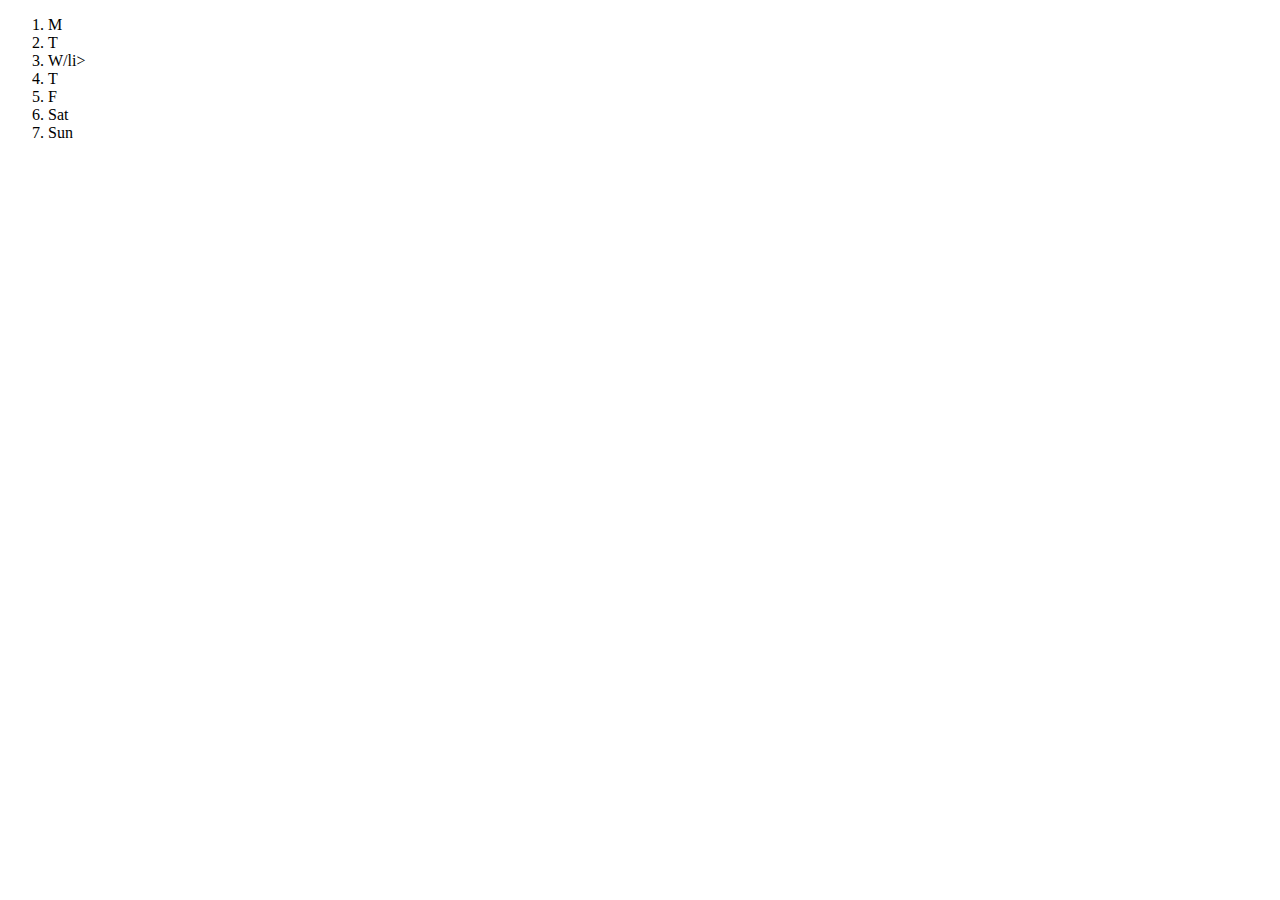
==== Lesson3/Calendar.html @ 7aa6d7bd "Calendar template start" ====
<!DOCTYPE html>
<html lang="en">
<head>
    <meta charset="UTF-8">
    <meta http-equiv="X-UA-Compatible" content="IE=edge">
    <meta name="viewport" content="width=device-width, initial-scale=1.0">
    <title>Calendar</title>
</head>
<body>
    <main class="day-overview"></main>
    <aside class="month-overview">

        <div class="calendar">
            <div class="calendar__header">
            </div>
            <ol class="calendar__day-names">
                <li class="calendar__day-name calendar__day-name--current">M</li>
                <li class="calendar__day-name calendar__day-name--current">T</li>
                <li class="calendar__day-name calendar__day-name--current">W/li>
                <li class="calendar__day-name calendar__day-name--current">T</li>
                <li class="calendar__day-name calendar__day-name--current">F</li>
                <li class="calendar__day-name calendar__day-name--current">Sat</li>
                <li class="calendar__day-name calendar__day-name--current">Sun</li>

            </ol>
        </div>
    </aside>
    
</body>
</html>
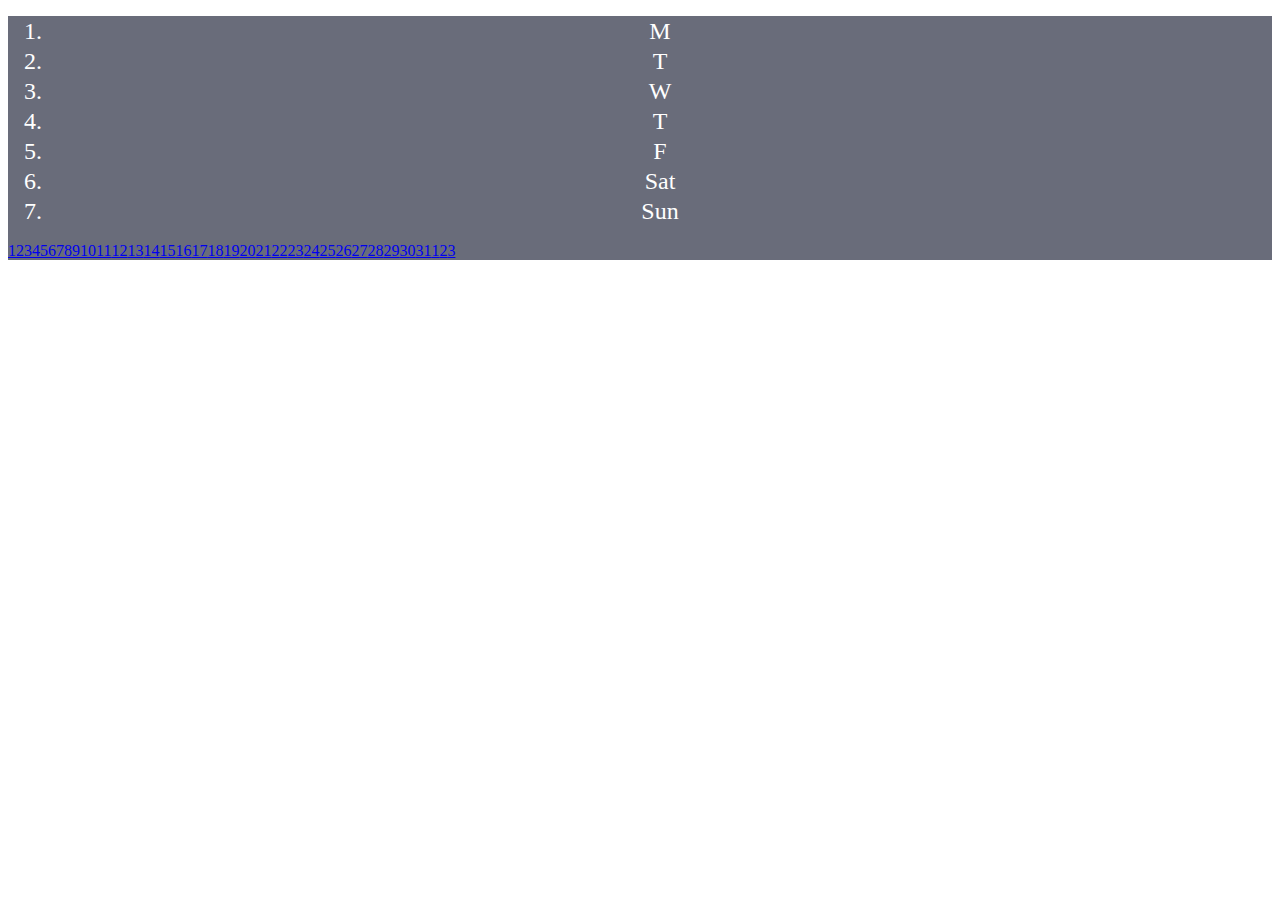
==== commit 57d9a221: "change3" ====
--- a/Lesson3/Calendar.html
+++ b/Lesson3/Calendar.html
@@ -4,6 +4,7 @@
     <meta charset="UTF-8">
     <meta http-equiv="X-UA-Compatible" content="IE=edge">
     <meta name="viewport" content="width=device-width, initial-scale=1.0">
+    <link href="Calendar.css" rel="stylesheet" type="text/css">
     <title>Calendar</title>
 </head>
 <body>
@@ -16,11 +17,118 @@
             <ol class="calendar__day-names">
                 <li class="calendar__day-name calendar__day-name--current">M</li>
                 <li class="calendar__day-name calendar__day-name--current">T</li>
-                <li class="calendar__day-name calendar__day-name--current">W/li>
+                <li class="calendar__day-name calendar__day-name--current">W</li>
                 <li class="calendar__day-name calendar__day-name--current">T</li>
                 <li class="calendar__day-name calendar__day-name--current">F</li>
                 <li class="calendar__day-name calendar__day-name--current">Sat</li>
                 <li class="calendar__day-name calendar__day-name--current">Sun</li>
+
+            </ol>
+            
+            <ol class="calendar__days">
+                <li class="calendar__day">
+                    <a href="#">1</a>
+                </li>
+                <li class="calendar__day">
+                    <a href="#">2</a>
+                </li>
+                <li class="calendar__day">
+                    <a href="#">3</a>
+                </li>
+                <li class="calendar__day">
+                    <a href="#">4</a>
+                </li>
+                <li class="calendar__day">
+                    <a href="#">5</a>
+                </li>
+                <li class="calendar__day">
+                    <a href="#">6</a>
+                </li>
+                <li class="calendar__day">
+                    <a href="#">7</a>
+                </li>
+                <li class="calendar__day">
+                    <a href="#">8</a>
+                </li>
+                <li class="calendar__day">
+                    <a href="#">9</a>
+                </li>
+                <li class="calendar__day">
+                    <a href="#">10</a>
+                </li>
+                <li class="calendar__day">
+                    <a href="#">11</a>
+                </li>
+                <li class="calendar__day">
+                    <a href="#">12</a>
+                </li>
+                <li class="calendar__day">
+                    <a href="#">13</a>
+                </li>
+                <li class="calendar__day">
+                    <a href="#">14</a>
+                </li>
+                <li class="calendar__day">
+                    <a href="#">15</a>
+                </li>
+                <li class="calendar__day">
+                    <a href="#">16</a>
+                </li>
+                <li class="calendar__day">
+                    <a href="#">17</a>
+                </li>
+                <li class="calendar__day">
+                    <a href="#">18</a>
+                </li>
+                <li class="calendar__day">
+                    <a href="#">19</a>
+                </li>
+                <li class="calendar__day">
+                    <a href="#">20</a>
+                </li>
+                <li class="calendar__day">
+                    <a href="#">21</a>
+                </li>
+                <li class="calendar__day">
+                    <a href="#">22</a>
+                </li>
+                <li class="calendar__day">
+                    <a href="#">23</a>
+                </li>
+                <li class="calendar__day">
+                    <a href="#">24</a>
+                </li>
+                <li class="calendar__day">
+                    <a href="#">25</a>
+                </li>
+                <li class="calendar__day">
+                    <a href="#">26</a>
+                </li>
+                <li class="calendar__day">
+                    <a href="#">27</a>
+                </li>
+                <li class="calendar__day">
+                    <a href="#">28</a>
+                </li>
+                <li class="calendar__day">
+                    <a href="#">29</a>
+                </li>
+                <li class="calendar__day">
+                    <a href="#">30</a>
+                </li>
+                <li class="calendar__day">
+                    <a href="#">31</a>
+                </li>
+                <li class="calendar__day">
+                    <a href="#">1</a>
+                </li>
+                <li class="calendar__day">
+                    <a href="#">2</a>
+                </li>
+                <li class="calendar__day">
+                    <a href="#">3</a>
+                </li>
+
 
             </ol>
         </div>
--- a/Lesson3/Calendar.css
+++ b/Lesson3/Calendar.css
@@ -0,0 +1,49 @@
+body {
+    margin: 0
+    display flex;
+    min-height: 100vh;
+    align-items: stretch;
+    
+
+}
+
+.day-overview {
+    flex: 1535 0 0;
+}
+
+.month-overview {
+    flex: 802 0 0;
+    background: rgba(42, 46, 65, 0.7);
+}
+
+.calendar__days {
+    margin: 0;
+    padding: 0;
+    list-style: none;
+    display: flex;
+    flex-wrap: wrap;
+
+}
+
+.calendar__day-name {
+    flex: 1 0 0;
+    text-align: center;
+    font-size: 24px;
+    line-height: 30px;
+    color: #FFF;
+    
+}
+
+.calendar__day-name--current {
+    position: relative;
+
+}
+.calendar__day-name--current::after {
+    content: '';
+    position: absolute;
+    top: 0;
+    left: 0;
+    aspect-ratio: 1;
+    height: 100%;
+
+}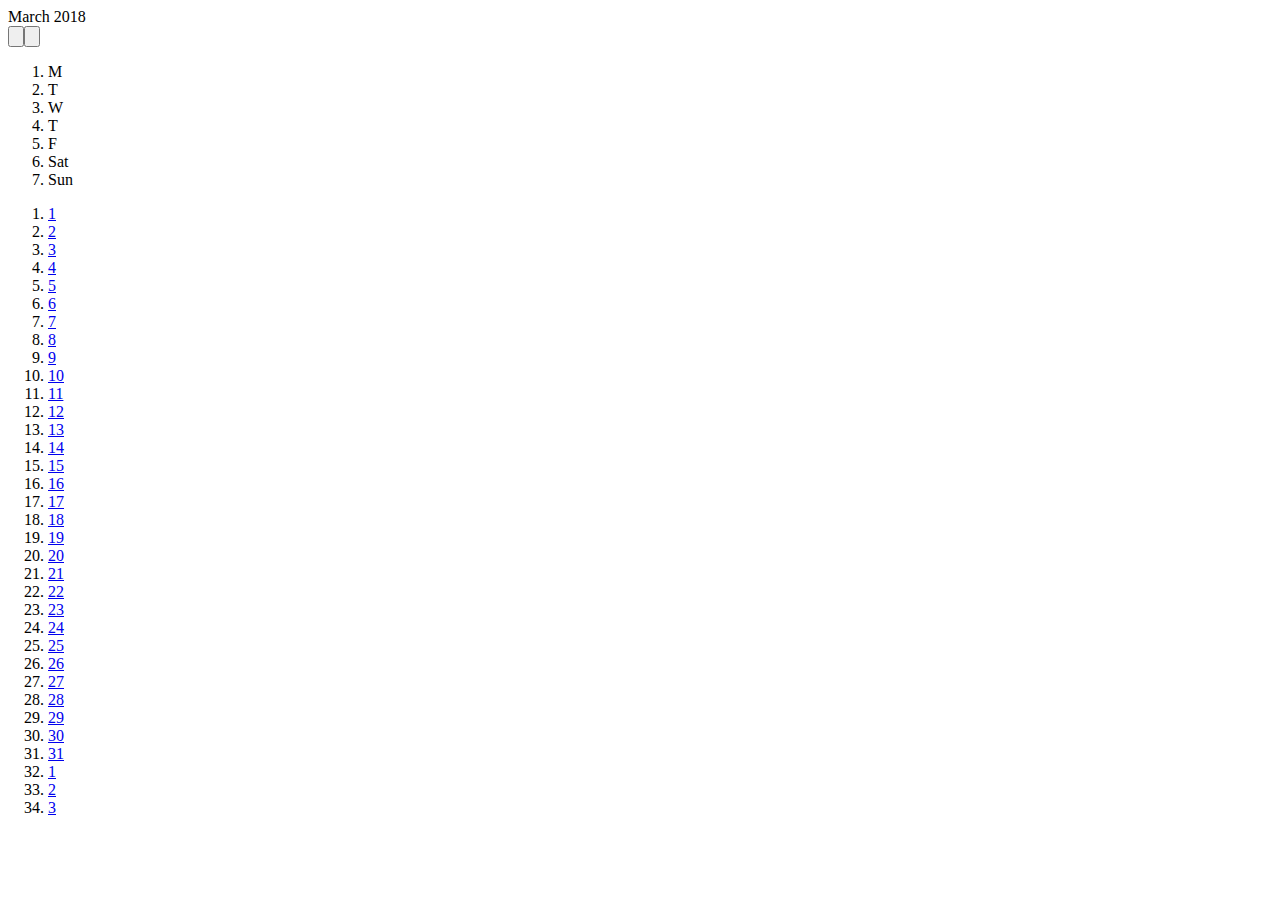
==== commit 5c61ae6c: "version 20.05.2021" ====
--- a/Lesson3/Calendar.html
+++ b/Lesson3/Calendar.html
@@ -4,16 +4,40 @@
     <meta charset="UTF-8">
     <meta http-equiv="X-UA-Compatible" content="IE=edge">
     <meta name="viewport" content="width=device-width, initial-scale=1.0">
-    <link href="Calendar.css" rel="stylesheet" type="text/css">
+    <link href="Calendar.css" rel="stylesheet" type="css">
     <title>Calendar</title>
 </head>
 <body>
     <main class="day-overview"></main>
-    <aside class="month-overview">
+    <aside class="month-view">
 
         <div class="calendar">
             <div class="calendar__header">
+                <div class="calendar__title">
+                    March 2018
+                </div>
+                <button
+                    area-label="Previous month" 
+                    class="calendar__btn calendar__btn--prev">
+                    <svg 
+                        role="image";
+                        area-label="";
+                        class="calendar__btn-image" 
+                        viewBox="0 0 20 38">
+                            <path d="M19 1L1 19L19 37" />
+                    </svg>
+                <button
+                    area-label="Next month" 
+                    class="calendar__btn calendar__btn--next">
+                    <svg 
+                        role="image"
+                        area-label=""
+                        class="calendar__btn-image calendar__btn-image--rotated" 
+                        viewBox="0 0 20 38">
+                            <path d="M19 1L1 19L19 37" />
+                    </svg>
             </div>
+
             <ol class="calendar__day-names">
                 <li class="calendar__day-name calendar__day-name--current">M</li>
                 <li class="calendar__day-name calendar__day-name--current">T</li>
@@ -22,12 +46,11 @@
                 <li class="calendar__day-name calendar__day-name--current">F</li>
                 <li class="calendar__day-name calendar__day-name--current">Sat</li>
                 <li class="calendar__day-name calendar__day-name--current">Sun</li>
-
             </ol>
             
             <ol class="calendar__days">
                 <li class="calendar__day">
-                    <a href="#">1</a>
+                <a href="#">1</a>
                 </li>
                 <li class="calendar__day">
                     <a href="#">2</a>
@@ -129,7 +152,6 @@
                     <a href="#">3</a>
                 </li>
 
-
             </ol>
         </div>
     </aside>
--- a/Lesson3/Calendar.css
+++ b/Lesson3/Calendar.css
@@ -1,19 +1,122 @@
-body {
+ body {
     margin: 0
     display flex;
     min-height: 100vh;
-    align-items: stretch;
-    
+    align-self: stretch;
 
 }
 
-.day-overview {
+.day-view {
     flex: 1535 0 0;
+    background: #FFF;
+
 }
 
-.month-overview {
-    flex: 802 0 0;
+.month-view {
+    flex: 799 0 0;
+    padding: 0 4.37% 4.11%;
+    box-sizing: border-box;
     background: rgba(42, 46, 65, 0.7);
+}
+
+.calendar__header {
+    padding: 84px 0;
+    box-sizing: border-box;
+    display: flex;
+    position: relative;
+
+}
+
+.calendar__header::before, 
+.calendar__header::after {
+    position: absolute;
+    left: 0;
+    bottom: 0;
+    content: '';
+
+    mix-blend-mode: normal;
+
+    width: 100%;
+    height: 2px;
+
+}
+
+.calendar__header::before {
+    background: #000000;
+    /* opacity: 0.17; */
+
+}
+
+.calendar__header::after {
+    bottom: -2px;
+    background: #FFF;
+    opacity: 0.13;
+}
+
+.calendar__title {
+    flex: 1 0 0;
+    order: 2;
+    text-align: center;
+    font-size: 36px;
+    line-height: 42px;
+    color: #FFF;
+
+
+}
+
+.calendar__btn {
+    flex: 0 0 18px;
+    background: transparent;
+    border: 0;
+    padding: 0;
+    cursor: pointer;
+
+}
+
+.calendar__btn:hover {
+    color: #88b1f6;
+
+}
+
+.calendar__btn:focus {
+    color: #88b1f6;
+    outline: none;
+
+}
+
+.calendar__btn-image {
+    width: 100%;
+    fill: none;
+    stroke: currentColor;
+    stroke-width: 2;
+    stroke-linecap: round;
+    stroke-linejoin: round;
+
+}
+
+.calendar__btn--next {
+    order: 3;
+
+}
+
+.calendar__btn-image--rotated {
+    transform: rotate(180deg);
+
+}
+
+.calendar__btn--prev {
+    order: 1;
+
+}
+
+.calendar__day-names {
+    margin: 20px 0 0;
+    padding: 0;
+    list-style: none;
+
+    display: flex;
+
+
 }
 
 .calendar__days {
@@ -28,9 +131,11 @@
 .calendar__day-name {
     flex: 1 0 0;
     text-align: center;
-    font-size: 24px;
+    font-size: 26px;
     line-height: 30px;
     color: #FFF;
+    mix-blend-mode: normal;
+    opacity: 0.6;
     
 }
 
@@ -46,4 +151,15 @@
     aspect-ratio: 1;
     height: 100%;
 
-}+}
+
+.calendar__btn calendar__btn-prev {
+    height: 18px;
+    width: 36px;
+    
+}
+.calendar__btn calendar__btn-next {
+    height: 18px;
+    width: 36px;
+    
+}
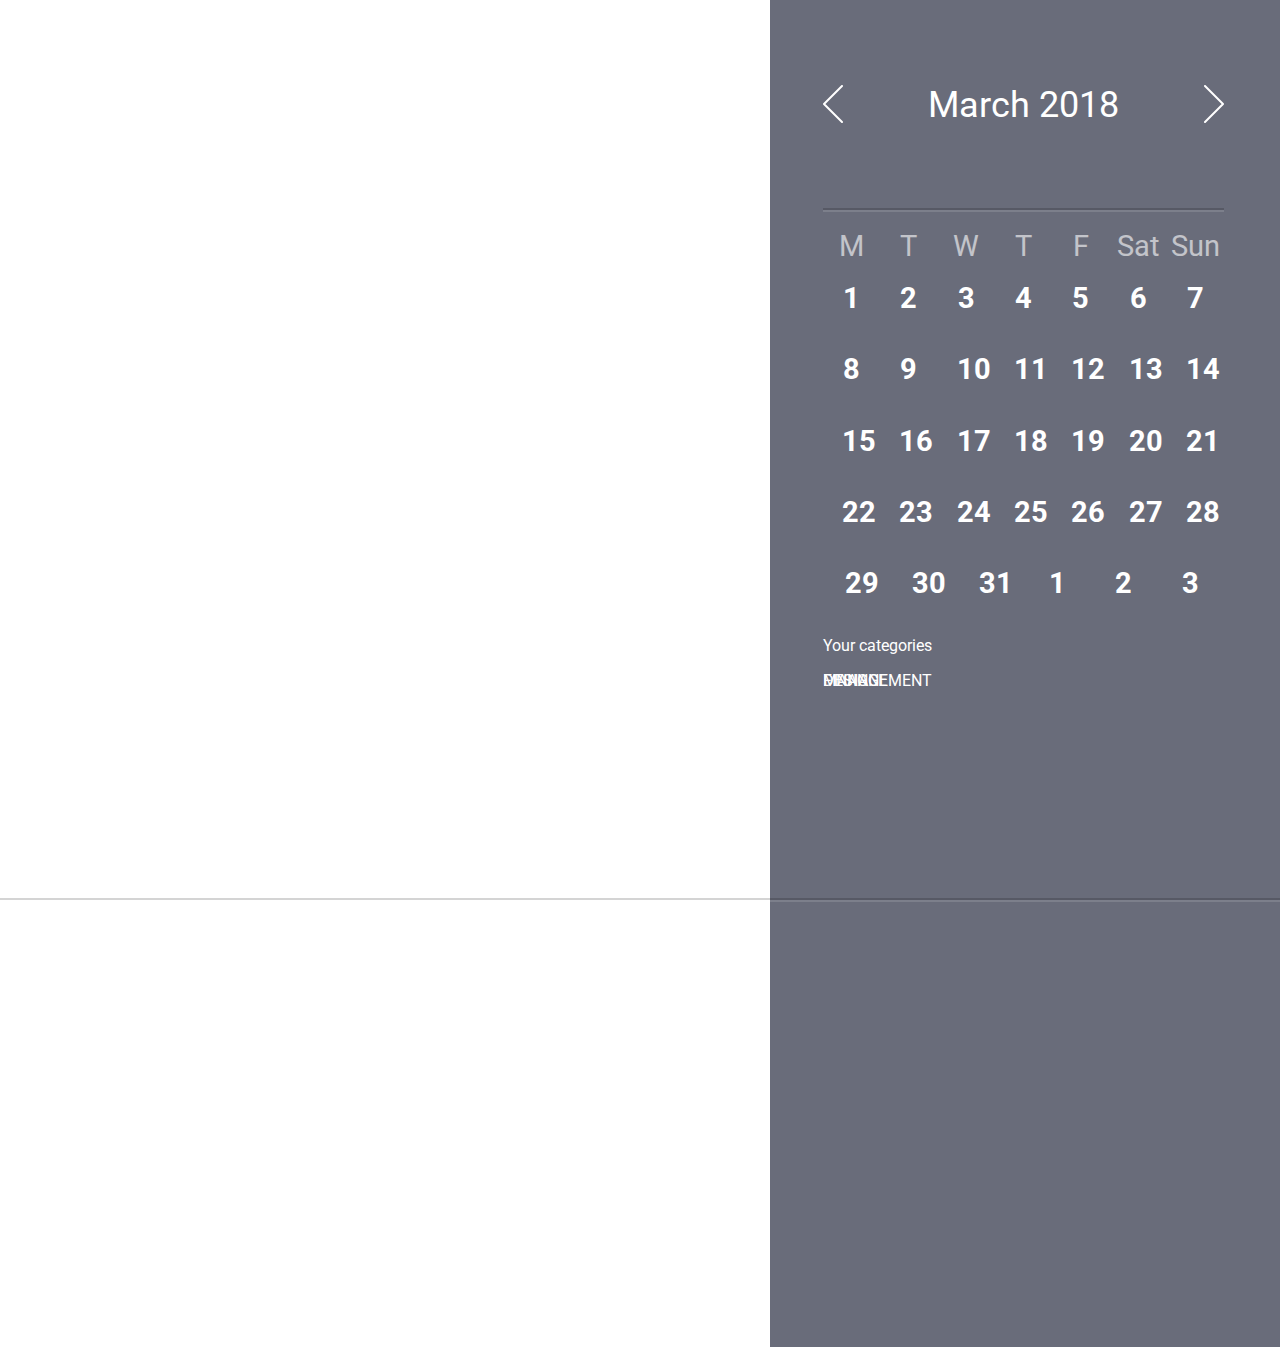
==== commit b8d76588: "version 24.05" ====
--- a/Lesson3/Calendar.html
+++ b/Lesson3/Calendar.html
@@ -4,11 +4,14 @@
     <meta charset="UTF-8">
     <meta http-equiv="X-UA-Compatible" content="IE=edge">
     <meta name="viewport" content="width=device-width, initial-scale=1.0">
-    <link href="Calendar.css" rel="stylesheet" type="css">
+    <link href="./Calendar.css" rel="stylesheet">
+    <link rel="preconnect" href="https://fonts.gstatic.com"> 
+    <link href="https://fonts.googleapis.com/css2?family=Roboto&display=swap" rel="stylesheet">
+
     <title>Calendar</title>
 </head>
 <body>
-    <main class="day-overview"></main>
+    <main class="day-view"></main>
     <aside class="month-view">
 
         <div class="calendar">
@@ -40,19 +43,19 @@
 
             <ol class="calendar__day-names">
                 <li class="calendar__day-name calendar__day-name--current">M</li>
-                <li class="calendar__day-name calendar__day-name--current">T</li>
-                <li class="calendar__day-name calendar__day-name--current">W</li>
-                <li class="calendar__day-name calendar__day-name--current">T</li>
-                <li class="calendar__day-name calendar__day-name--current">F</li>
-                <li class="calendar__day-name calendar__day-name--current">Sat</li>
-                <li class="calendar__day-name calendar__day-name--current">Sun</li>
+                <li class="calendar__day-name">T</li>
+                <li class="calendar__day-name">W</li>
+                <li class="calendar__day-name">T</li>
+                <li class="calendar__day-name">F</li>
+                <li class="calendar__day-name">Sat</li>
+                <li class="calendar__day-name">Sun</li>
             </ol>
             
             <ol class="calendar__days">
                 <li class="calendar__day">
                 <a href="#">1</a>
                 </li>
-                <li class="calendar__day">
+                <li class="calendar__day current__day--current">
                     <a href="#">2</a>
                 </li>
                 <li class="calendar__day">
@@ -153,6 +156,18 @@
                 </li>
 
             </ol>
+
+            <div class="categories">
+                <div class="categoris__title">
+                    <p class="categoris__title-content">
+                        Your categories
+                    </p>
+                    <a class="categories__buttons" href="#">FINANCE</a>
+                    <a class="categories__buttons" href="#">MANAGEMENT</a>
+                    <a class="categories__buttons" href="#">DESIGN</a>
+                </div>
+            </div>
+                
         </div>
     </aside>
     
--- a/Lesson3/Calendar.css
+++ b/Lesson3/Calendar.css
@@ -1,20 +1,24 @@
+ *,
+ *::before
+ *::after {
+     box-sizing: border-box;
+ }
  body {
-    margin: 0
-    display flex;
+    margin: 0;
+    display: flex;
     min-height: 100vh;
-    align-self: stretch;
-
+    align-items: stretch;
+    font-family: 'Roboto', sans-serif;
 }
 
 .day-view {
     flex: 1535 0 0;
     background: #FFF;
-
 }
 
 .month-view {
     flex: 799 0 0;
-    padding: 0 4.37% 4.11%;
+    padding: 0 4.37% 0 4.11%;
     box-sizing: border-box;
     background: rgba(42, 46, 65, 0.7);
 }
@@ -24,7 +28,6 @@
     box-sizing: border-box;
     display: flex;
     position: relative;
-
 }
 
 .calendar__header::before, 
@@ -38,13 +41,11 @@
 
     width: 100%;
     height: 2px;
-
 }
 
 .calendar__header::before {
     background: #000000;
-    /* opacity: 0.17; */
-
+    opacity: 0.17;
 }
 
 .calendar__header::after {
@@ -60,28 +61,24 @@
     font-size: 36px;
     line-height: 42px;
     color: #FFF;
-
-
 }
 
 .calendar__btn {
-    flex: 0 0 18px;
+    flex: 0 0 20px;
     background: transparent;
+    padding: 0;
     border: 0;
-    padding: 0;
     cursor: pointer;
-
+    color: #FFF;
 }
 
 .calendar__btn:hover {
     color: #88b1f6;
-
 }
 
 .calendar__btn:focus {
     color: #88b1f6;
     outline: none;
-
 }
 
 .calendar__btn-image {
@@ -91,22 +88,18 @@
     stroke-width: 2;
     stroke-linecap: round;
     stroke-linejoin: round;
-
 }
 
 .calendar__btn--next {
     order: 3;
-
 }
 
 .calendar__btn-image--rotated {
     transform: rotate(180deg);
-
 }
 
 .calendar__btn--prev {
     order: 1;
-
 }
 
 .calendar__day-names {
@@ -115,8 +108,6 @@
     list-style: none;
 
     display: flex;
-
-
 }
 
 .calendar__days {
@@ -125,41 +116,164 @@
     list-style: none;
     display: flex;
     flex-wrap: wrap;
-
+}
+
+.calendar__day {
+    flex-basis: 13%;
+    flex-shrink: 0;
+    flex-grow: 1;
+    padding: .08621em;
+
+    padding: 1.07vw 0;
+
+    font-size: 29px;
+    line-height: 1.1725;
+
+    display: flex;
+    justify-content: center;
 }
 
 .calendar__day-name {
     flex: 1 0 0;
     text-align: center;
-    font-size: 26px;
-    line-height: 30px;
-    color: #FFF;
+
+    font-size: 29px;
+    line-height: 1.1539;
+    color: #FFF;
+   
     mix-blend-mode: normal;
     opacity: 0.6;
-    
-}
-
-.calendar__day-name--current {
+}
+
+.calendar__day a {
+    display: block;
     position: relative;
-
-}
-.calendar__day-name--current::after {
+    z-index: 1;
+
+    font-weight: bold;
+    font-size: inherit;
+  
+    text-align: center;
+    text-decoration: none;
+
+    width: 3.4276vw;
+    height: 3.4276vw;
+    line-height: 3.4276vw;
+
+    color: #FFF;
+}
+.calendar__day a:hover::after,
+.calendar__day--current a::after {
     content: '';
     position: absolute;
     top: 0;
     left: 0;
-    aspect-ratio: 1;
+    width: 100%;
+    /* aspect-ratio: 1; */
     height: 100%;
-
-}
-
-.calendar__btn calendar__btn-prev {
+    background: #3C82F9;
+    border-radius: 50%;
+
+    z-index: -1;
+}
+
+.calendar__btn .calendar__btn-prev {
     height: 18px;
     width: 36px;
-    
-}
-.calendar__btn calendar__btn-next {
+    color: #FFF;
+}
+.calendar__btn .calendar__btn-next {
     height: 18px;
-    width: 36px;
-    
-}
+    width: 36px; 
+    color: #FFF;
+}
+.categories {
+    min-height: 711px;
+    color: #FFF;
+    box-sizing: border-box;
+    /* margin-top: 50px;
+    margin-bottom: 35px; */
+}
+.categories__title-content {
+    font-size: 29px;
+    line-height: 33,98px;
+    font-weight: 500;
+}
+.categories::before,
+.categories::after {
+    position: absolute;
+    left: 0;
+    bottom: 0;
+    content: '';
+
+    mix-blend-mode: normal;
+
+    width: 100%;
+    /* max-width: 732.16px;  */
+    height: 2px;
+}
+
+.categories::before {
+    background: #000000;
+    opacity: 0.17;
+}
+
+.categories::after {
+    bottom: -2px;
+    background: #FFF;
+    opacity: 0.13;
+}
+
+.categories__buttons {
+    display: flex;
+    position: absolute;
+    flex: 1 0 0;
+    flex-wrap: wrap;
+    text-align: center;
+    margin: 0;
+    padding: 0;
+    border: 0;
+    /* flex-basis: 67%;
+    flex-shrink: 0;
+    flex-grow: 1; */
+}
+
+a {
+    text-decoration: none;
+    flex: 1 0 0;
+    max-width: 33.3%;
+    height: 80px;
+    border-radius: 12px;
+    color: inherit;
+}
+
+.btn__footer-finance {
+    width: 285px;
+    /* flex: 0 0 285px; */
+    /* height: 80px; */
+    left: 100px;
+    line-height: 25.78px;
+    background: #8576ED;
+    order: 1;
+    /* align-items: center; */
+
+}
+.btn__footer-management {
+    width: 285px;
+    /* flex: 0 0 285px; */
+    /* height: 80px; */
+
+    background: #F39946;
+    order: 2;
+    line-height: 25.78px;
+}
+
+.btn__footer-design {
+    width: 275px;
+    /* flex: 0 0 285px; */
+    /* height: 80px; */
+
+    background: #FF467E;
+    order: 3;
+    line-height: 25.78px;
+}
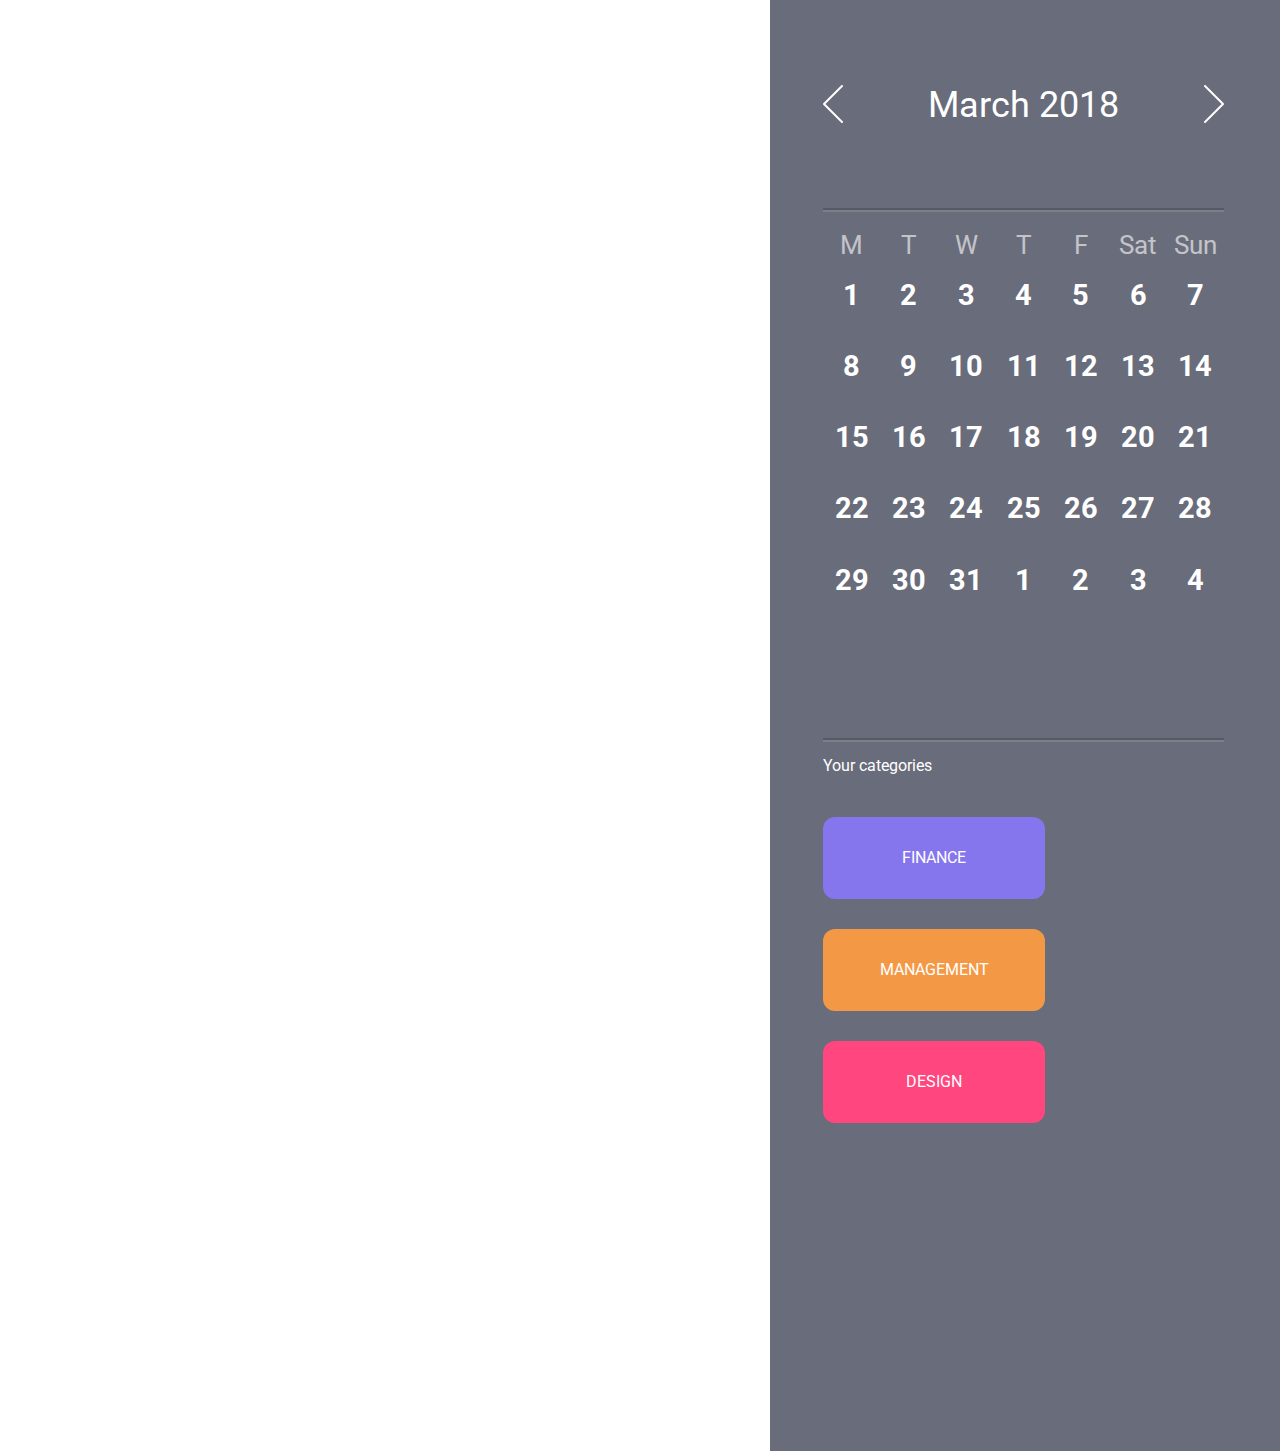
==== commit 4db72ce9: "13.07.21 calendar buttons" ====
--- a/Lesson3/Calendar.html
+++ b/Lesson3/Calendar.html
@@ -154,6 +154,9 @@
                 <li class="calendar__day">
                     <a href="#">3</a>
                 </li>
+                <li class="calendar__day">
+                    <a href="#">4</a>
+                </li>
 
             </ol>
 
@@ -162,9 +165,11 @@
                     <p class="categoris__title-content">
                         Your categories
                     </p>
-                    <a class="categories__buttons" href="#">FINANCE</a>
-                    <a class="categories__buttons" href="#">MANAGEMENT</a>
-                    <a class="categories__buttons" href="#">DESIGN</a>
+                    <div class="buttons__items">    
+                        <a class="categories__buttons-finance" href="#">FINANCE</a>
+                        <a class="categories__buttons-management" href="#">MANAGEMENT</a>
+                        <a class="categories__buttons-design" href="#">DESIGN</a>
+                    </div>
                 </div>
             </div>
                 
--- a/Lesson3/Calendar.css
+++ b/Lesson3/Calendar.css
@@ -1,8 +1,3 @@
- *,
- *::before
- *::after {
-     box-sizing: border-box;
- }
  body {
     margin: 0;
     display: flex;
@@ -83,6 +78,7 @@
 
 .calendar__btn-image {
     width: 100%;
+
     fill: none;
     stroke: currentColor;
     stroke-width: 2;
@@ -137,7 +133,7 @@
     flex: 1 0 0;
     text-align: center;
 
-    font-size: 29px;
+    font-size: 26px;
     line-height: 1.1539;
     color: #FFF;
    
@@ -146,14 +142,16 @@
 }
 
 .calendar__day a {
-    display: block;
     position: relative;
     z-index: 1;
+
+    display: block;
 
     font-weight: bold;
     font-size: inherit;
   
     text-align: center;
+
     text-decoration: none;
 
     width: 3.4276vw;
@@ -162,6 +160,7 @@
 
     color: #FFF;
 }
+
 .calendar__day a:hover::after,
 .calendar__day--current a::after {
     content: '';
@@ -169,7 +168,6 @@
     top: 0;
     left: 0;
     width: 100%;
-    /* aspect-ratio: 1; */
     height: 100%;
     background: #3C82F9;
     border-radius: 50%;
@@ -188,9 +186,15 @@
     color: #FFF;
 }
 .categories {
+    margin-top: 124px;
+    box-sizing: border-box;
     min-height: 711px;
     color: #FFF;
     box-sizing: border-box;
+    position: relative;
+    display: flex;
+    flex-basis: 50%;
+   
     /* margin-top: 50px;
     margin-bottom: 35px; */
 }
@@ -203,77 +207,108 @@
 .categories::after {
     position: absolute;
     left: 0;
-    bottom: 0;
     content: '';
+    top: 0;
 
     mix-blend-mode: normal;
 
     width: 100%;
-    /* max-width: 732.16px;  */
     height: 2px;
 }
 
 .categories::before {
     background: #000000;
     opacity: 0.17;
+    top: -2px;
 }
 
 .categories::after {
-    bottom: -2px;
     background: #FFF;
     opacity: 0.13;
-}
-
-.categories__buttons {
-    display: flex;
-    position: absolute;
-    flex: 1 0 0;
-    flex-wrap: wrap;
-    text-align: center;
+    /* top: -3; */
+}
+
+/* .categories__buttons {
     margin: 0;
     padding: 0;
     border: 0;
-    /* flex-basis: 67%;
-    flex-shrink: 0;
-    flex-grow: 1; */
-}
-
-a {
-    text-decoration: none;
-    flex: 1 0 0;
-    max-width: 33.3%;
+} */
+
+.buttons__items {
+    margin-top: 42px;
     height: 80px;
     border-radius: 12px;
-    color: inherit;
-}
-
-.btn__footer-finance {
+}
+
+.categories__buttons-finance {
     width: 285px;
-    /* flex: 0 0 285px; */
-    /* height: 80px; */
-    left: 100px;
-    line-height: 25.78px;
+    justify-content: center;
+  
+
     background: #8576ED;
     order: 1;
-    /* align-items: center; */
-
-}
-.btn__footer-management {
+    line-height: 25.78px;
+    text-decoration: none;
+    padding: 28px;
+    color: #FFF;
+    border-radius: 12px;
+    display: flex;
+
+    flex-wrap: wrap;
+    flex-basis: 100%;
+    max-width: 45%;
+    margin-bottom: 30px;
+    margin-right: 28px;
+}
+
+.categories__buttons-management {
+    /* width: 285px; */
+
+    background: #F39946;
+    justify-content: center;
+
     width: 285px;
-    /* flex: 0 0 285px; */
-    /* height: 80px; */
-
-    background: #F39946;
     order: 2;
     line-height: 25.78px;
-}
-
-.btn__footer-design {
-    width: 275px;
-    /* flex: 0 0 285px; */
-    /* height: 80px; */
+    text-decoration: none;
+    padding: 28px;
+    color: #FFF;
+    border-radius: 12px;
+    display: flex;
+    flex-wrap: wrap;
+    flex-basis: 100%;
+    max-width: 45%;
+    margin-bottom: 30px;
+    margin-right: 28px;
+
+}
+
+.categories__buttons-design {
+    /* width: 285px; */
 
     background: #FF467E;
+    justify-content: center;
+    width: 285px;
     order: 3;
     line-height: 25.78px;
-}
+    text-decoration: none;
+    padding: 28px;
+    color: #FFF;
+    border-radius: 12px;
+    display: flex;
+    flex-wrap: wrap;
+    flex-basis: 100%;
+    max-width: 45%;
+    margin-bottom: 30px;
+    margin-right: 28px;
+
+
+    /* order: 1;
+    line-height: 25.78px;
+    text-decoration: none;
+    padding: 28px;
+    color: #FFF;
+    border-radius: 20px;
+    flex-basis: 35%; */
+ 
+}
